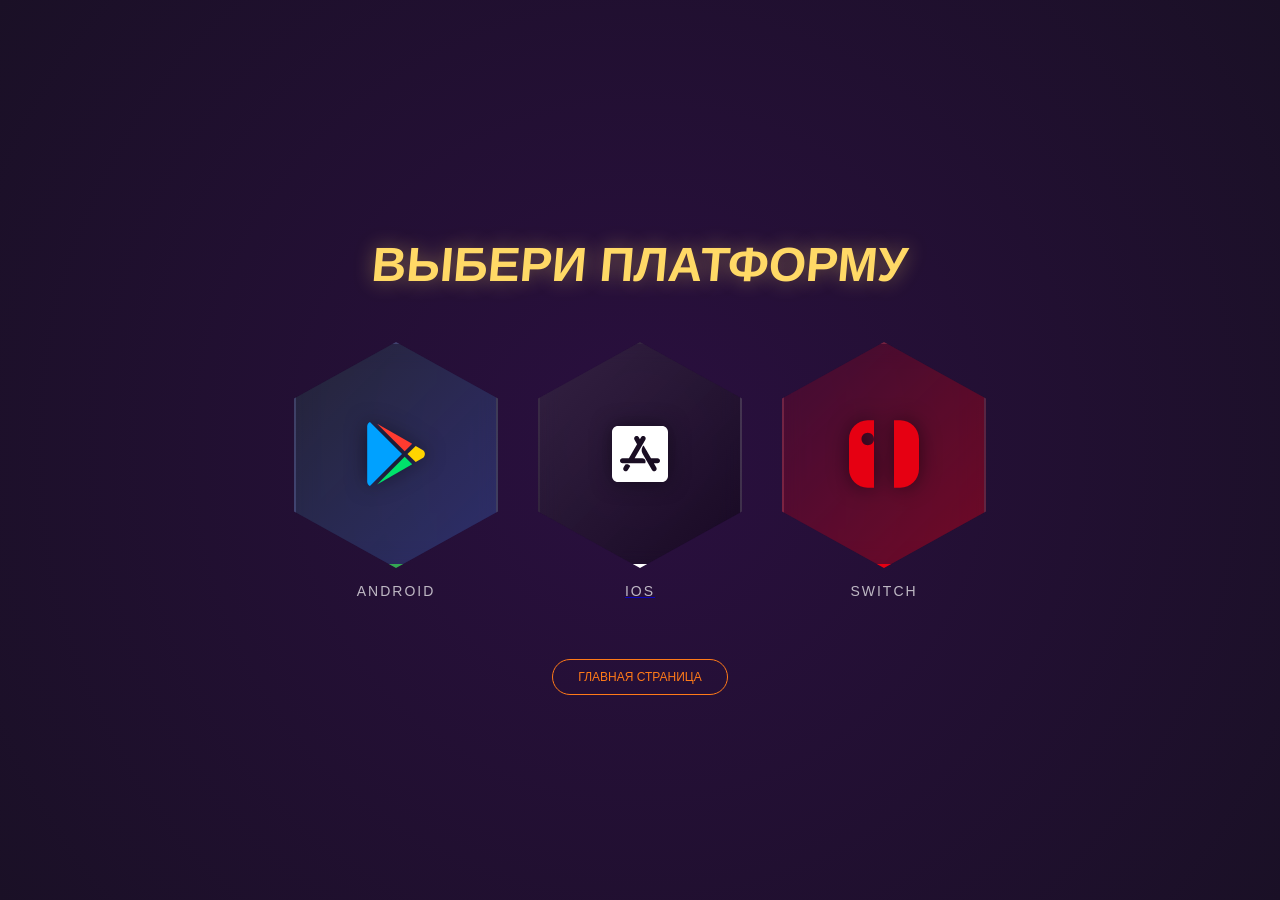
==== download.html @ 2b124186 "Rename download.html.txt to download.html" ====
<!DOCTYPE html>
<html lang="ru">
<head>
    <meta charset="UTF-8">
    <meta name="viewport" content="width=device-width, initial-scale=1.0">
    <title>Download - RUNITE</title>
    <style>
        body {
            margin: 0;
            font-family: 'Arial Black', sans-serif;
            color: white;
            min-height: 100vh;
            background: radial-gradient(circle at 50% 50%, #2a0f3f, #1a1026);
            display: flex;
            flex-direction: column;
            align-items: center;
            justify-content: center;
            overflow: hidden;
        }

        h1 {
            font-size: 3rem;
            text-transform: uppercase;
            color: #ffd966;
            text-shadow: 0 0 20px rgba(255, 217, 102, 0.4);
            margin-bottom: 50px;
            transform: skew(-5deg);
        }

        .download-grid {
            display: flex;
            gap: 40px;
            perspective: 1000px;
        }

        /* Стиль многоугольника (Гексагон) */
        .hex-wrapper {
            text-decoration: none;
            transition: transform 0.4s cubic-bezier(0.175, 0.885, 0.32, 1.275);
        }

        .hexagon {
            width: 200px;
            height: 220px;
            background: rgba(255, 255, 255, 0.1);
            clip-path: polygon(50% 0%, 100% 25%, 100% 75%, 50% 100%, 0% 75%, 0% 25%);
            display: flex;
            align-items: center;
            justify-content: center;
            position: relative;
            border: 2px solid rgba(255,255,255,0.1);
            transition: all 0.4s ease;
            backdrop-filter: blur(10px);
        }

        /* Цвета для каждого магазина */
        .google { background: linear-gradient(135deg, #34a85322, #4285f444); border-bottom: 4px solid #34a853; }
        .apple { background: linear-gradient(135deg, #55555544, #00000066); border-bottom: 4px solid #ffffff; }
        .nintendo { background: linear-gradient(135deg, #e6001222, #e6001266); border-bottom: 4px solid #e60012; }

        .hexagon svg {
            width: 80px;
            height: 80px;
            filter: drop-shadow(0 0 10px rgba(0,0,0,0.5));
            transition: transform 0.4s ease;
        }

        /* Ховер-эффекты */
        .hex-wrapper:hover {
            transform: translateY(-15px) scale(1.1) rotateY(10deg);
        }

        .hex-wrapper:hover .hexagon {
            background: rgba(255, 255, 255, 0.2);
            box-shadow: 0 20px 40px rgba(0,0,0,0.6);
        }

        .hex-wrapper:hover svg {
            transform: scale(1.2);
        }

        .platform-name {
            display: block;
            text-align: center;
            margin-top: 15px;
            font-size: 14px;
            color: white;
            text-transform: uppercase;
            letter-spacing: 2px;
            opacity: 0.7;
        }

        .back-link {
            margin-top: 60px;
            color: #ff7a18;
            text-decoration: none;
            font-size: 12px;
            border: 1px solid #ff7a18;
            padding: 10px 25px;
            border-radius: 50px;
            transition: 0.3s;
        }

        .back-link:hover {
            background: #ff7a18;
            color: white;
        }
    </style>
</head>
<body>

    <h1>ВЫБЕРИ ПЛАТФОРМУ</h1>

    <div class="download-grid">
        <!-- GOOGLE PLAY -->
        <a href="https://play.google.com/store/apps/details?id=jp.pokemon.pokemonunite" class="hex-wrapper" target="_blank">
            <div class="hexagon google">
                <svg viewBox="0 0 640 640">
                    <path fill="#FF3B30" d="M389.6 298.3L168.9 77L449.7 238.2L389.6 298.3z"/>
                    <path fill="#00A1FF" d="M111.3 64C98.3 70.8 89.6 83.2 89.6 99.3L89.6 540.6C89.6 556.7 98.3 569.1 111.3 575.9L367.9 319.9L111.3 64z"/>
                    <path fill="#FFD400" d="M536.5 289.6L477.6 255.5L411.9 320L477.6 384.5L537.7 350.4C555.7 336.1 555.7 303.9 536.5 289.6z"/>
                    <path fill="#00E26B" d="M168.9 563L449.7 401.8L389.6 341.7L168.9 563z"/>
                </svg>
            </div>
            <span class="platform-name">Android</span>
        </a>

        <!-- APPLE APP STORE -->
        <a href="https://apps.apple.com/us/app/pok%C3%A9mon-unite/id1512321575" target="_blank">
            <div class="hexagon apple">
                <svg viewBox="0 0 640 640">
                    <path fill="white" d="M496 96L144 96C117.5 96 96 117.5 96 144L96 496C96 522.5 117.5 544 144 544L496 544C522.5 544 544 522.5 544 496L544 144C544 117.5 522.5 96 496 96zM223 448.5C217.5 458.1 205.2 461.3 195.7 455.8C186.1 450.3 182.9 438 188.4 428.5L202.7 403.8C218.8 398.9 232 402.7 242.3 415.2L223 448.5zM361.9 394.6L180 394.6C169 394.6 160 385.6 160 374.6C160 363.6 169 354.6 180 354.6L231 354.6L296.4 241.4L275.9 206C270.4 196.4 273.7 184.2 283.2 178.7C292.8 173.2 305 176.5 310.5 186L319.4 201.4L328.3 186C333.8 176.4 346.1 173.2 355.6 178.7C365.2 184.2 368.4 196.5 362.9 206L277.1 354.6L339.2 354.6C359.4 354.6 370.7 378.3 361.9 394.6zM460 394.6L431 394.6L450.6 428.5C456.1 438.1 452.8 450.3 443.3 455.8C433.7 461.3 421.5 458 416 448.5C383.1 391.6 358.5 348.8 342 320.4C325.3 291.4 337.2 262.4 349.1 252.6C362.2 275.3 381.8 309.3 408 354.6L460 354.6C471 354.6 480 363.6 480 374.6C480 385.7 471 394.6 460 394.6z"/>
                </svg>
            </div>
            <span class="platform-name">iOS</span>
        </a>

        <!-- NINTENDO SWITCH -->
        <a href="https://www.nintendo.com/us/store/products/pokemon-unite-switch/" class="hex-wrapper" target="_blank">
            <div class="hexagon nintendo">
                <svg viewBox="0 0 512 512">
                    <path fill="#E60012" d="M152 40c-66 0-120 54-120 120v192c0 66 54 120 120 120h40V40h-40zm0 160c-22.1 0-40-17.9-40-40s17.9-40 40-40 40 17.9 40 40-17.9 40-40 40zM320 40h40c66 0 120 54 120 120v192c0 66-54 120-120 120h-40V40zm40 272c22.1 0 40 17.9 40 40s-17.9 40-40 40-40-17.9-40-40 17.9-40 40-40z"/>
                </svg>
            </div>
            <span class="platform-name">Switch</span>
        </a>
    </div>

    <a href="index.html" class="back-link">ГЛАВНАЯ СТРАНИЦА</a>


 </body>
</html>
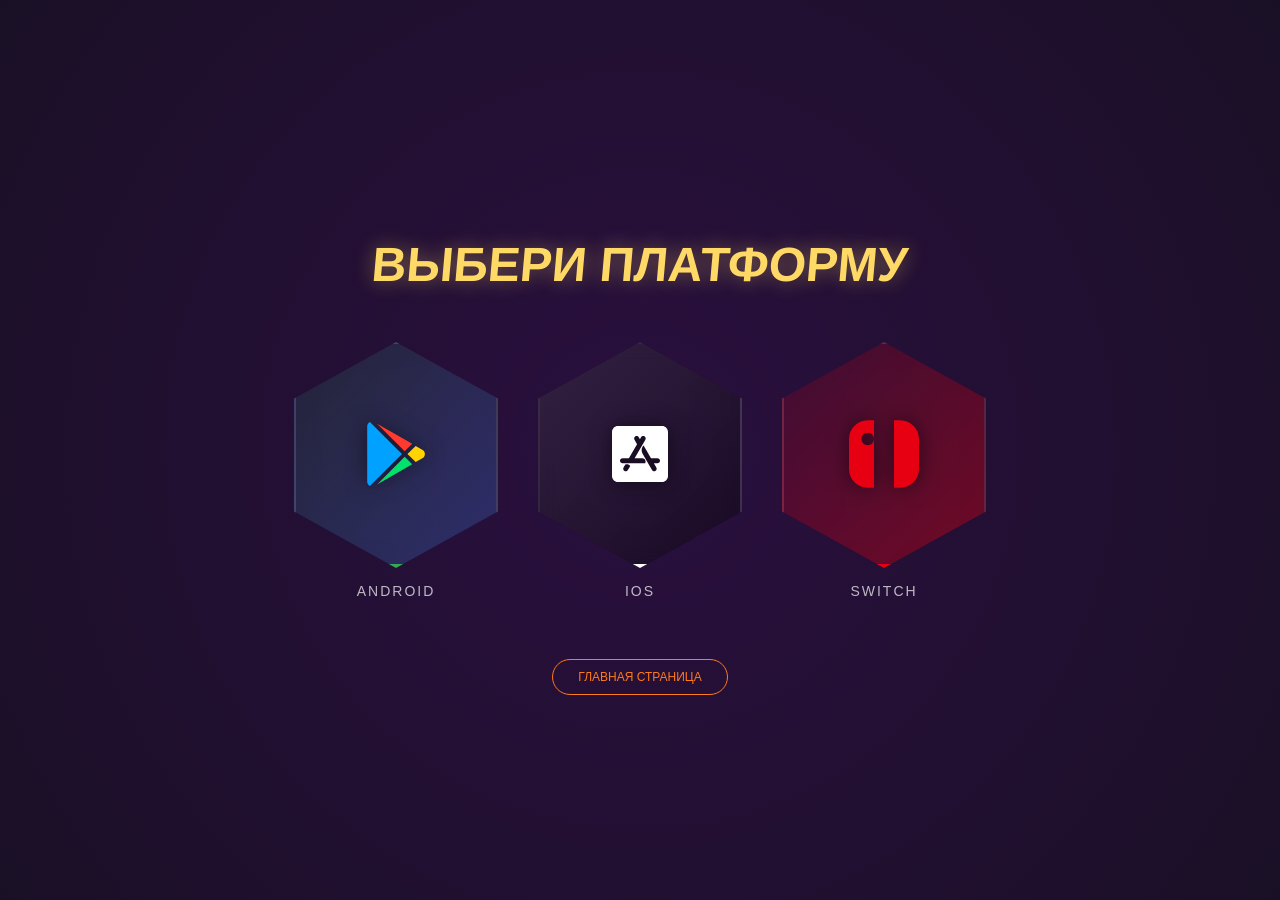
==== commit b5b4decb: "Create download.html" ====
--- a/download.html
+++ b/download.html
@@ -1,153 +1,153 @@
-<!DOCTYPE html>
-<html lang="ru">
-<head>
-    <meta charset="UTF-8">
-    <meta name="viewport" content="width=device-width, initial-scale=1.0">
-    <title>Download - RUNITE</title>
-    <style>
-        body {
-            margin: 0;
-            font-family: 'Arial Black', sans-serif;
-            color: white;
-            min-height: 100vh;
-            background: radial-gradient(circle at 50% 50%, #2a0f3f, #1a1026);
-            display: flex;
-            flex-direction: column;
-            align-items: center;
-            justify-content: center;
-            overflow: hidden;
-        }
-
-        h1 {
-            font-size: 3rem;
-            text-transform: uppercase;
-            color: #ffd966;
-            text-shadow: 0 0 20px rgba(255, 217, 102, 0.4);
-            margin-bottom: 50px;
-            transform: skew(-5deg);
-        }
-
-        .download-grid {
-            display: flex;
-            gap: 40px;
-            perspective: 1000px;
-        }
-
-        /* Стиль многоугольника (Гексагон) */
-        .hex-wrapper {
-            text-decoration: none;
-            transition: transform 0.4s cubic-bezier(0.175, 0.885, 0.32, 1.275);
-        }
-
-        .hexagon {
-            width: 200px;
-            height: 220px;
-            background: rgba(255, 255, 255, 0.1);
-            clip-path: polygon(50% 0%, 100% 25%, 100% 75%, 50% 100%, 0% 75%, 0% 25%);
-            display: flex;
-            align-items: center;
-            justify-content: center;
-            position: relative;
-            border: 2px solid rgba(255,255,255,0.1);
-            transition: all 0.4s ease;
-            backdrop-filter: blur(10px);
-        }
-
-        /* Цвета для каждого магазина */
-        .google { background: linear-gradient(135deg, #34a85322, #4285f444); border-bottom: 4px solid #34a853; }
-        .apple { background: linear-gradient(135deg, #55555544, #00000066); border-bottom: 4px solid #ffffff; }
-        .nintendo { background: linear-gradient(135deg, #e6001222, #e6001266); border-bottom: 4px solid #e60012; }
-
-        .hexagon svg {
-            width: 80px;
-            height: 80px;
-            filter: drop-shadow(0 0 10px rgba(0,0,0,0.5));
-            transition: transform 0.4s ease;
-        }
-
-        /* Ховер-эффекты */
-        .hex-wrapper:hover {
-            transform: translateY(-15px) scale(1.1) rotateY(10deg);
-        }
-
-        .hex-wrapper:hover .hexagon {
-            background: rgba(255, 255, 255, 0.2);
-            box-shadow: 0 20px 40px rgba(0,0,0,0.6);
-        }
-
-        .hex-wrapper:hover svg {
-            transform: scale(1.2);
-        }
-
-        .platform-name {
-            display: block;
-            text-align: center;
-            margin-top: 15px;
-            font-size: 14px;
-            color: white;
-            text-transform: uppercase;
-            letter-spacing: 2px;
-            opacity: 0.7;
-        }
-
-        .back-link {
-            margin-top: 60px;
-            color: #ff7a18;
-            text-decoration: none;
-            font-size: 12px;
-            border: 1px solid #ff7a18;
-            padding: 10px 25px;
-            border-radius: 50px;
-            transition: 0.3s;
-        }
-
-        .back-link:hover {
-            background: #ff7a18;
-            color: white;
-        }
-    </style>
-</head>
-<body>
-
-    <h1>ВЫБЕРИ ПЛАТФОРМУ</h1>
-
-    <div class="download-grid">
-        <!-- GOOGLE PLAY -->
-        <a href="https://play.google.com/store/apps/details?id=jp.pokemon.pokemonunite" class="hex-wrapper" target="_blank">
-            <div class="hexagon google">
-                <svg viewBox="0 0 640 640">
-                    <path fill="#FF3B30" d="M389.6 298.3L168.9 77L449.7 238.2L389.6 298.3z"/>
-                    <path fill="#00A1FF" d="M111.3 64C98.3 70.8 89.6 83.2 89.6 99.3L89.6 540.6C89.6 556.7 98.3 569.1 111.3 575.9L367.9 319.9L111.3 64z"/>
-                    <path fill="#FFD400" d="M536.5 289.6L477.6 255.5L411.9 320L477.6 384.5L537.7 350.4C555.7 336.1 555.7 303.9 536.5 289.6z"/>
-                    <path fill="#00E26B" d="M168.9 563L449.7 401.8L389.6 341.7L168.9 563z"/>
-                </svg>
-            </div>
-            <span class="platform-name">Android</span>
-        </a>
-
-        <!-- APPLE APP STORE -->
-        <a href="https://apps.apple.com/us/app/pok%C3%A9mon-unite/id1512321575" target="_blank">
-            <div class="hexagon apple">
-                <svg viewBox="0 0 640 640">
-                    <path fill="white" d="M496 96L144 96C117.5 96 96 117.5 96 144L96 496C96 522.5 117.5 544 144 544L496 544C522.5 544 544 522.5 544 496L544 144C544 117.5 522.5 96 496 96zM223 448.5C217.5 458.1 205.2 461.3 195.7 455.8C186.1 450.3 182.9 438 188.4 428.5L202.7 403.8C218.8 398.9 232 402.7 242.3 415.2L223 448.5zM361.9 394.6L180 394.6C169 394.6 160 385.6 160 374.6C160 363.6 169 354.6 180 354.6L231 354.6L296.4 241.4L275.9 206C270.4 196.4 273.7 184.2 283.2 178.7C292.8 173.2 305 176.5 310.5 186L319.4 201.4L328.3 186C333.8 176.4 346.1 173.2 355.6 178.7C365.2 184.2 368.4 196.5 362.9 206L277.1 354.6L339.2 354.6C359.4 354.6 370.7 378.3 361.9 394.6zM460 394.6L431 394.6L450.6 428.5C456.1 438.1 452.8 450.3 443.3 455.8C433.7 461.3 421.5 458 416 448.5C383.1 391.6 358.5 348.8 342 320.4C325.3 291.4 337.2 262.4 349.1 252.6C362.2 275.3 381.8 309.3 408 354.6L460 354.6C471 354.6 480 363.6 480 374.6C480 385.7 471 394.6 460 394.6z"/>
-                </svg>
-            </div>
-            <span class="platform-name">iOS</span>
-        </a>
-
-        <!-- NINTENDO SWITCH -->
-        <a href="https://www.nintendo.com/us/store/products/pokemon-unite-switch/" class="hex-wrapper" target="_blank">
-            <div class="hexagon nintendo">
-                <svg viewBox="0 0 512 512">
-                    <path fill="#E60012" d="M152 40c-66 0-120 54-120 120v192c0 66 54 120 120 120h40V40h-40zm0 160c-22.1 0-40-17.9-40-40s17.9-40 40-40 40 17.9 40 40-17.9 40-40 40zM320 40h40c66 0 120 54 120 120v192c0 66-54 120-120 120h-40V40zm40 272c22.1 0 40 17.9 40 40s-17.9 40-40 40-40-17.9-40-40 17.9-40 40-40z"/>
-                </svg>
-            </div>
-            <span class="platform-name">Switch</span>
-        </a>
-    </div>
-
-    <a href="index.html" class="back-link">ГЛАВНАЯ СТРАНИЦА</a>
-
-
- </body>
-</html>
+<!DOCTYPE html>
+<html lang="ru">
+<head>
+    <meta charset="UTF-8">
+    <meta name="viewport" content="width=device-width, initial-scale=1.0">
+    <title>Download - RUNITE</title>
+    <style>
+        body {
+            margin: 0;
+            font-family: 'Arial Black', sans-serif;
+            color: white;
+            min-height: 100vh;
+            background: radial-gradient(circle at 50% 50%, #2a0f3f, #1a1026);
+            display: flex;
+            flex-direction: column;
+            align-items: center;
+            justify-content: center;
+            overflow: hidden;
+        }
+
+        h1 {
+            font-size: 3rem;
+            text-transform: uppercase;
+            color: #ffd966;
+            text-shadow: 0 0 20px rgba(255, 217, 102, 0.4);
+            margin-bottom: 50px;
+            transform: skew(-5deg);
+        }
+
+        .download-grid {
+            display: flex;
+            gap: 40px;
+            perspective: 1000px;
+        }
+
+        /* Стиль многоугольника (Гексагон) */
+        .hex-wrapper {
+            text-decoration: none;
+            transition: transform 0.4s cubic-bezier(0.175, 0.885, 0.32, 1.275);
+        }
+
+        .hexagon {
+            width: 200px;
+            height: 220px;
+            background: rgba(255, 255, 255, 0.1);
+            clip-path: polygon(50% 0%, 100% 25%, 100% 75%, 50% 100%, 0% 75%, 0% 25%);
+            display: flex;
+            align-items: center;
+            justify-content: center;
+            position: relative;
+            border: 2px solid rgba(255,255,255,0.1);
+            transition: all 0.4s ease;
+            backdrop-filter: blur(10px);
+        }
+
+        /* Цвета для каждого магазина */
+        .google { background: linear-gradient(135deg, #34a85322, #4285f444); border-bottom: 4px solid #34a853; }
+        .apple { background: linear-gradient(135deg, #55555544, #00000066); border-bottom: 4px solid #ffffff; }
+        .nintendo { background: linear-gradient(135deg, #e6001222, #e6001266); border-bottom: 4px solid #e60012; }
+
+        .hexagon svg {
+            width: 80px;
+            height: 80px;
+            filter: drop-shadow(0 0 10px rgba(0,0,0,0.5));
+            transition: transform 0.4s ease;
+        }
+
+        /* Ховер-эффекты */
+        .hex-wrapper:hover {
+            transform: translateY(-15px) scale(1.1) rotateY(10deg);
+        }
+
+        .hex-wrapper:hover .hexagon {
+            background: rgba(255, 255, 255, 0.2);
+            box-shadow: 0 20px 40px rgba(0,0,0,0.6);
+        }
+
+        .hex-wrapper:hover svg {
+            transform: scale(1.2);
+        }
+
+        .platform-name {
+            display: block;
+            text-align: center;
+            margin-top: 15px;
+            font-size: 14px;
+            color: white;
+            text-transform: uppercase;
+            letter-spacing: 2px;
+            opacity: 0.7;
+        }
+
+        .back-link {
+            margin-top: 60px;
+            color: #ff7a18;
+            text-decoration: none;
+            font-size: 12px;
+            border: 1px solid #ff7a18;
+            padding: 10px 25px;
+            border-radius: 50px;
+            transition: 0.3s;
+        }
+
+        .back-link:hover {
+            background: #ff7a18;
+            color: white;
+        }
+    </style>
+</head>
+<body>
+
+    <h1>ВЫБЕРИ ПЛАТФОРМУ</h1>
+
+    <div class="download-grid">
+        <!-- GOOGLE PLAY -->
+        <a href="https://play.google.com/store/apps/details?id=jp.pokemon.pokemonunite" class="hex-wrapper" target="_blank">
+            <div class="hexagon google">
+                <svg viewBox="0 0 640 640">
+                    <path fill="#FF3B30" d="M389.6 298.3L168.9 77L449.7 238.2L389.6 298.3z"/>
+                    <path fill="#00A1FF" d="M111.3 64C98.3 70.8 89.6 83.2 89.6 99.3L89.6 540.6C89.6 556.7 98.3 569.1 111.3 575.9L367.9 319.9L111.3 64z"/>
+                    <path fill="#FFD400" d="M536.5 289.6L477.6 255.5L411.9 320L477.6 384.5L537.7 350.4C555.7 336.1 555.7 303.9 536.5 289.6z"/>
+                    <path fill="#00E26B" d="M168.9 563L449.7 401.8L389.6 341.7L168.9 563z"/>
+                </svg>
+            </div>
+            <span class="platform-name">Android</span>
+        </a>
+
+        <!-- APPLE APP STORE -->
+        <a href="https://apps.apple.com/us/app/pok%C3%A9mon-unite/id1512321575" class="hex-wrapper" target="_blank">
+        <div class="hexagon apple">
+              <svg viewBox="0 0 640 640">
+                    <path fill="white" d="M496 96L144 96C117.5 96 96 117.5 96 144L96 496C96 522.5 117.5 544 144 544L496 544C522.5 544 544 522.5 544 496L544 144C544 117.5 522.5 96 496 96zM223 448.5C217.5 458.1 205.2 461.3 195.7 455.8C186.1 450.3 182.9 438 188.4 428.5L202.7 403.8C218.8 398.9 232 402.7 242.3 415.2L223 448.5zM361.9 394.6L180 394.6C169 394.6 160 385.6 160 374.6C160 363.6 169 354.6 180 354.6L231 354.6L296.4 241.4L275.9 206C270.4 196.4 273.7 184.2 283.2 178.7C292.8 173.2 305 176.5 310.5 186L319.4 201.4L328.3 186C333.8 176.4 346.1 173.2 355.6 178.7C365.2 184.2 368.4 196.5 362.9 206L277.1 354.6L339.2 354.6C359.4 354.6 370.7 378.3 361.9 394.6zM460 394.6L431 394.6L450.6 428.5C456.1 438.1 452.8 450.3 443.3 455.8C433.7 461.3 421.5 458 416 448.5C383.1 391.6 358.5 348.8 342 320.4C325.3 291.4 337.2 262.4 349.1 252.6C362.2 275.3 381.8 309.3 408 354.6L460 354.6C471 354.6 480 363.6 480 374.6C480 385.7 471 394.6 460 394.6z"/>
+                </svg>
+        </div>
+        <span class="platform-name">iOS</span>
+    </a>
+
+        <!-- NINTENDO SWITCH -->
+        <a href="https://www.nintendo.com/us/store/products/pokemon-unite-switch/" class="hex-wrapper" target="_blank">
+            <div class="hexagon nintendo">
+                <svg viewBox="0 0 512 512">
+                    <path fill="#E60012" d="M152 40c-66 0-120 54-120 120v192c0 66 54 120 120 120h40V40h-40zm0 160c-22.1 0-40-17.9-40-40s17.9-40 40-40 40 17.9 40 40-17.9 40-40 40zM320 40h40c66 0 120 54 120 120v192c0 66-54 120-120 120h-40V40zm40 272c22.1 0 40 17.9 40 40s-17.9 40-40 40-40-17.9-40-40 17.9-40 40-40z"/>
+                </svg>
+            </div>
+            <span class="platform-name">Switch</span>
+        </a>
+    </div>
+
+    <a href="index.html" class="back-link">ГЛАВНАЯ СТРАНИЦА</a>
+
+
+ </body>
+</html>
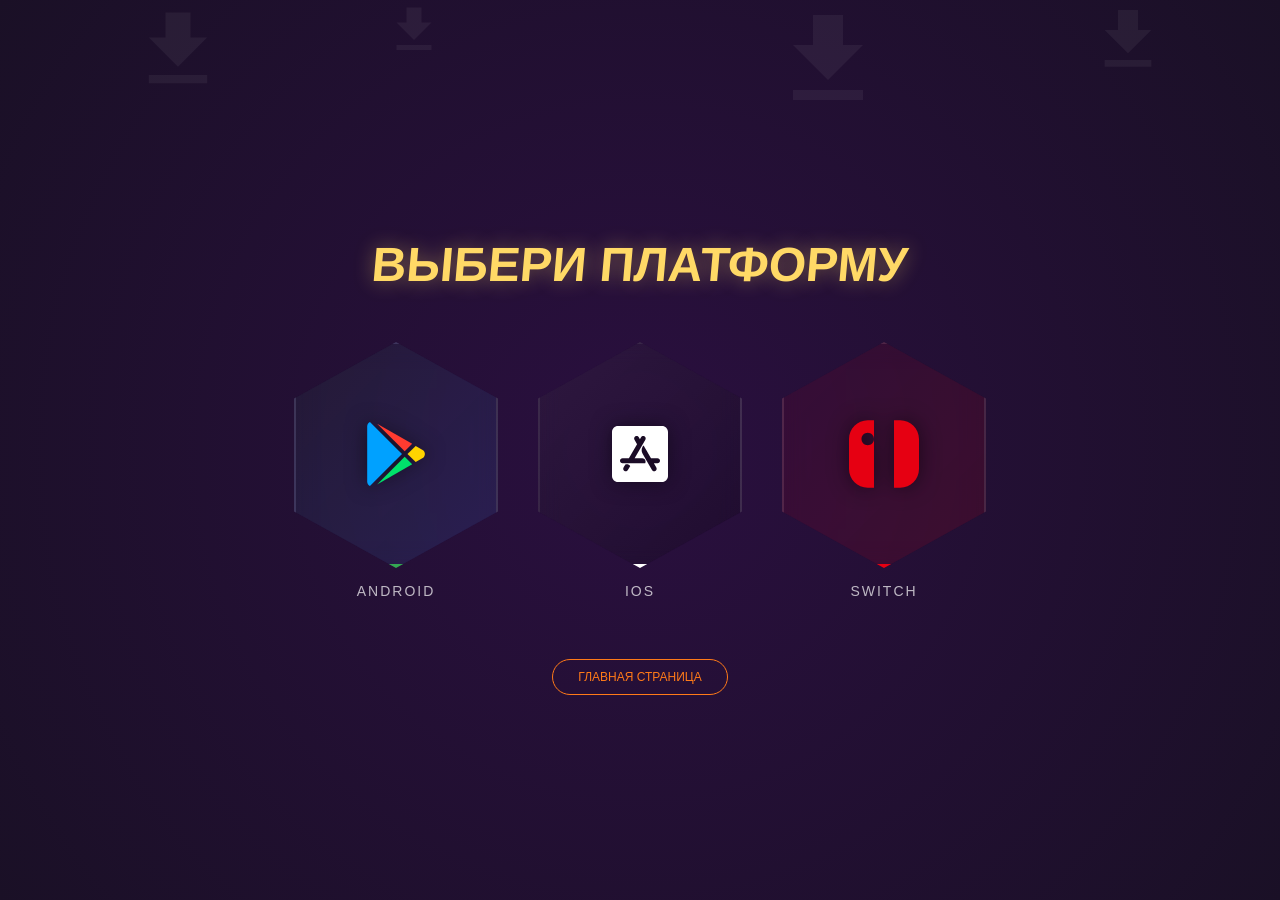
==== commit 5e1edb9f: "Update download.html" ====
--- a/download.html
+++ b/download.html
@@ -16,6 +16,37 @@
             align-items: center;
             justify-content: center;
             overflow: hidden;
+            position: relative;
+        }
+
+        /* Фоновые иконки */
+        .bg-icons {
+            position: absolute;
+            top: 0;
+            left: 0;
+            width: 100%;
+            height: 100%;
+            z-index: 0;
+            pointer-events: none;
+            overflow: hidden;
+        }
+
+        .bg-icon {
+            position: absolute;
+            fill: white;
+            opacity: 0.05;
+            animation: float 20s infinite linear;
+        }
+
+        @keyframes float {
+            0% { transform: translateY(100vh) rotate(0deg); }
+            100% { transform: translateY(-100px) rotate(360deg); }
+        }
+
+        /* Контент поверх фона */
+        h1, .download-grid, .back-link {
+            position: relative;
+            z-index: 1;
         }
 
         h1 {
@@ -25,24 +56,27 @@
             text-shadow: 0 0 20px rgba(255, 217, 102, 0.4);
             margin-bottom: 50px;
             transform: skew(-5deg);
+            text-align: center;
         }
 
         .download-grid {
             display: flex;
             gap: 40px;
             perspective: 1000px;
+            flex-wrap: wrap;
+            justify-content: center;
         }
 
-        /* Стиль многоугольника (Гексагон) */
         .hex-wrapper {
             text-decoration: none;
             transition: transform 0.4s cubic-bezier(0.175, 0.885, 0.32, 1.275);
+            display: block;
         }
 
         .hexagon {
             width: 200px;
             height: 220px;
-            background: rgba(255, 255, 255, 0.1);
+            background: rgba(255, 255, 255, 0.05);
             clip-path: polygon(50% 0%, 100% 25%, 100% 75%, 50% 100%, 0% 75%, 0% 25%);
             display: flex;
             align-items: center;
@@ -53,10 +87,9 @@
             backdrop-filter: blur(10px);
         }
 
-        /* Цвета для каждого магазина */
-        .google { background: linear-gradient(135deg, #34a85322, #4285f444); border-bottom: 4px solid #34a853; }
-        .apple { background: linear-gradient(135deg, #55555544, #00000066); border-bottom: 4px solid #ffffff; }
-        .nintendo { background: linear-gradient(135deg, #e6001222, #e6001266); border-bottom: 4px solid #e60012; }
+        .google { background: linear-gradient(135deg, #34a85311, #4285f422); border-bottom: 4px solid #34a853; }
+        .apple { background: linear-gradient(135deg, #55555522, #00000033); border-bottom: 4px solid #ffffff; }
+        .nintendo { background: linear-gradient(135deg, #e6001211, #e6001222); border-bottom: 4px solid #e60012; }
 
         .hexagon svg {
             width: 80px;
@@ -65,7 +98,6 @@
             transition: transform 0.4s ease;
         }
 
-        /* Ховер-эффекты */
         .hex-wrapper:hover {
             transform: translateY(-15px) scale(1.1) rotateY(10deg);
         }
@@ -73,10 +105,6 @@
         .hex-wrapper:hover .hexagon {
             background: rgba(255, 255, 255, 0.2);
             box-shadow: 0 20px 40px rgba(0,0,0,0.6);
-        }
-
-        .hex-wrapper:hover svg {
-            transform: scale(1.2);
         }
 
         .platform-name {
@@ -101,19 +129,32 @@
             transition: 0.3s;
         }
 
-        .back-link:hover {
-            background: #ff7a18;
-            color: white;
+        .back-link:hover { background: #ff7a18; color: white; }
+
+        @media (max-width: 768px) {
+            body { overflow-y: auto; justify-content: flex-start; padding-top: 40px; }
+            h1 { font-size: 1.8rem; }
+            .download-grid { flex-direction: column; gap: 30px; }
+            .hexagon { width: 160px; height: 180px; }
+            .hexagon svg { width: 60px; height: 60px; }
+            .hex-wrapper:hover { transform: translateY(-5px) scale(1.05); }
         }
     </style>
 </head>
 <body>
 
+    <!-- Фоновые иконки -->
+    <div class="bg-icons">
+        <svg class="bg-icon" style="left: 10%; width: 100px; animation-duration: 25s;" viewBox="0 0 24 24"><path d="M19 9h-4V3H9v6H5l7 7 7-7zM5 18v2h14v-2H5z"/></svg>
+        <svg class="bg-icon" style="left: 30%; width: 60px; animation-duration: 18s; animation-delay: -5s;" viewBox="0 0 24 24"><path d="M19 9h-4V3H9v6H5l7 7 7-7zM5 18v2h14v-2H5z"/></svg>
+        <svg class="bg-icon" style="left: 60%; width: 120px; animation-duration: 30s; animation-delay: -2s;" viewBox="0 0 24 24"><path d="M19 9h-4V3H9v6H5l7 7 7-7zM5 18v2h14v-2H5z"/></svg>
+        <svg class="bg-icon" style="left: 85%; width: 80px; animation-duration: 22s; animation-delay: -10s;" viewBox="0 0 24 24"><path d="M19 9h-4V3H9v6H5l7 7 7-7zM5 18v2h14v-2H5z"/></svg>
+    </div>
+
     <h1>ВЫБЕРИ ПЛАТФОРМУ</h1>
 
     <div class="download-grid">
-        <!-- GOOGLE PLAY -->
-        <a href="https://play.google.com/store/apps/details?id=jp.pokemon.pokemonunite" class="hex-wrapper" target="_blank">
+        <a href="https://google.com" class="hex-wrapper" target="_blank">
             <div class="hexagon google">
                 <svg viewBox="0 0 640 640">
                     <path fill="#FF3B30" d="M389.6 298.3L168.9 77L449.7 238.2L389.6 298.3z"/>
@@ -125,18 +166,16 @@
             <span class="platform-name">Android</span>
         </a>
 
-        <!-- APPLE APP STORE -->
-        <a href="https://apps.apple.com/us/app/pok%C3%A9mon-unite/id1512321575" class="hex-wrapper" target="_blank">
-        <div class="hexagon apple">
-              <svg viewBox="0 0 640 640">
+        <a href="https://apple.com" class="hex-wrapper" target="_blank">
+            <div class="hexagon apple">
+                <svg viewBox="0 0 640 640">
                     <path fill="white" d="M496 96L144 96C117.5 96 96 117.5 96 144L96 496C96 522.5 117.5 544 144 544L496 544C522.5 544 544 522.5 544 496L544 144C544 117.5 522.5 96 496 96zM223 448.5C217.5 458.1 205.2 461.3 195.7 455.8C186.1 450.3 182.9 438 188.4 428.5L202.7 403.8C218.8 398.9 232 402.7 242.3 415.2L223 448.5zM361.9 394.6L180 394.6C169 394.6 160 385.6 160 374.6C160 363.6 169 354.6 180 354.6L231 354.6L296.4 241.4L275.9 206C270.4 196.4 273.7 184.2 283.2 178.7C292.8 173.2 305 176.5 310.5 186L319.4 201.4L328.3 186C333.8 176.4 346.1 173.2 355.6 178.7C365.2 184.2 368.4 196.5 362.9 206L277.1 354.6L339.2 354.6C359.4 354.6 370.7 378.3 361.9 394.6zM460 394.6L431 394.6L450.6 428.5C456.1 438.1 452.8 450.3 443.3 455.8C433.7 461.3 421.5 458 416 448.5C383.1 391.6 358.5 348.8 342 320.4C325.3 291.4 337.2 262.4 349.1 252.6C362.2 275.3 381.8 309.3 408 354.6L460 354.6C471 354.6 480 363.6 480 374.6C480 385.7 471 394.6 460 394.6z"/>
                 </svg>
-        </div>
-        <span class="platform-name">iOS</span>
-    </a>
+            </div>
+            <span class="platform-name">iOS</span>
+        </a>
 
-        <!-- NINTENDO SWITCH -->
-        <a href="https://www.nintendo.com/us/store/products/pokemon-unite-switch/" class="hex-wrapper" target="_blank">
+        <a href="https://nintendo.com" class="hex-wrapper" target="_blank">
             <div class="hexagon nintendo">
                 <svg viewBox="0 0 512 512">
                     <path fill="#E60012" d="M152 40c-66 0-120 54-120 120v192c0 66 54 120 120 120h40V40h-40zm0 160c-22.1 0-40-17.9-40-40s17.9-40 40-40 40 17.9 40 40-17.9 40-40 40zM320 40h40c66 0 120 54 120 120v192c0 66-54 120-120 120h-40V40zm40 272c22.1 0 40 17.9 40 40s-17.9 40-40 40-40-17.9-40-40 17.9-40 40-40z"/>
@@ -148,6 +187,5 @@
 
     <a href="index.html" class="back-link">ГЛАВНАЯ СТРАНИЦА</a>
 
-
- </body>
+</body>
 </html>
